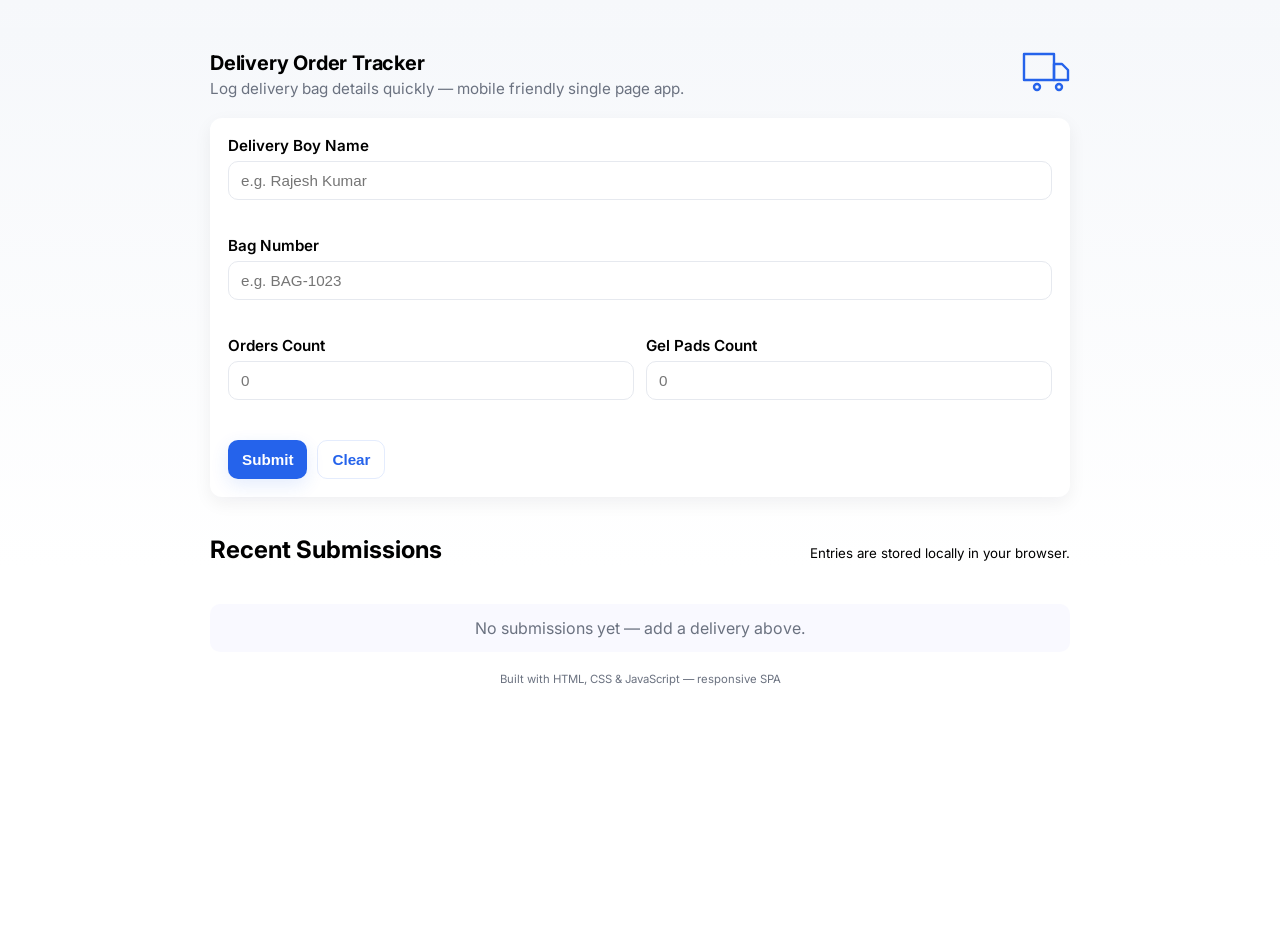
==== index.html @ d6f19640 "Add delivery tracker SPA (index.html, style.css, script.js)" ====
<!doctype html>
<html lang="en">
<head>
  <meta charset="utf-8" />
  <meta name="viewport" content="width=device-width,initial-scale=1" />
  <title>Delivery Order Tracker</title>
  <link rel="preconnect" href="https://fonts.googleapis.com">
  <link href="https://fonts.googleapis.com/css2?family=Inter:wght@300;400;600;700&display=swap" rel="stylesheet">
  <link rel="stylesheet" href="style.css">
</head>
<body>
  <main class="app">
    <header class="app-header">
      <div>
        <h1>Delivery Order Tracker</h1>
        <p class="subtitle">Log delivery bag details quickly — mobile friendly single page app.</p>
      </div>
      <div class="logo" aria-hidden="true">
        <!-- simple truck icon -->
        <svg width="48" height="48" viewBox="0 0 24 24" fill="none" stroke="currentColor" stroke-width="1.2" stroke-linecap="round" stroke-linejoin="round">
          <rect x="1" y="3" width="15" height="13"></rect>
          <polygon points="16 8 20 8 23 11 23 16 16 16 16 8"></polygon>
          <circle cx="7.5" cy="19.5" r="1.5"></circle>
          <circle cx="18.5" cy="19.5" r="1.5"></circle>
        </svg>
      </div>
    </header>

    <section class="form-card">
      <form id="deliveryForm" class="form" novalidate>
        <div class="form-row">
          <label for="deliveryBoy">Delivery Boy Name</label>
          <input id="deliveryBoy" name="deliveryBoy" type="text" placeholder="e.g. Rajesh Kumar" required>
          <div class="error" id="err-deliveryBoy"></div>
        </div>

        <div class="form-row">
          <label for="bagNumber">Bag Number</label>
          <input id="bagNumber" name="bagNumber" type="text" placeholder="e.g. BAG-1023" required>
          <div class="error" id="err-bagNumber"></div>
        </div>

        <div class="form-row inline">
          <div>
            <label for="ordersCount">Orders Count</label>
            <input id="ordersCount" name="ordersCount" type="number" min="1" placeholder="0" required>
            <div class="error" id="err-ordersCount"></div>
          </div>

          <div>
            <label for="gelPadsCount">Gel Pads Count</label>
            <input id="gelPadsCount" name="gelPadsCount" type="number" min="0" placeholder="0" required>
            <div class="error" id="err-gelPadsCount"></div>
          </div>
        </div>

        <div class="form-actions">
          <button type="submit" class="btn primary">Submit</button>
          <button type="button" id="clearBtn" class="btn ghost">Clear</button>
        </div>
      </form>
    </section>

    <section class="records">
      <div class="records-header">
        <h2>Recent Submissions</h2>
        <small class="muted">Entries are stored locally in your browser.</small>
      </div>
      <ul id="recordsList" class="records-list" aria-live="polite"></ul>
      <div id="emptyState" class="empty-state">No submissions yet — add a delivery above.</div>
    </section>

    <!-- toast / success -->
    <div id="toast" class="toast" role="status" aria-live="polite" aria-atomic="true">
      <span id="toastMsg">Saved</span>
    </div>

    <footer class="app-footer">
      <small>Built with HTML, CSS & JavaScript — responsive SPA</small>
    </footer>
  </main>

  <script src="script.js"></script>
</body>
</html>
---- style.css ----
:root{
  --bg:#f6f8fb;
  --card:#ffffff;
  --muted:#6b7280;
  --accent:#2563eb;
  --success:#16a34a;
  --danger:#ef4444;
  --radius:12px;
  --shadow: 0 6px 18px rgba(15,23,42,0.06);
  --max-width:900px;
  font-family: 'Inter', system-ui, -apple-system, "Segoe UI", Roboto, "Helvetica Neue", Arial;
  color-scheme: light;
}

*{box-sizing:border-box}
html,body{
  height:100%;
  margin:0;
  background:linear-gradient(180deg, var(--bg), #ffffff 60%);
  -webkit-font-smoothing:antialiased;
  -moz-osx-font-smoothing:grayscale;
}

.app{
  max-width:var(--max-width);
  margin:28px auto;
  padding:20px;
}

.app-header{
  display:flex;
  align-items:center;
  justify-content:space-between;
  gap:16px;
  margin-bottom:18px;
}

.app-header h1{
  margin:0;
  font-size:1.25rem;
  letter-spacing:-0.2px;
}

.subtitle{
  margin:4px 0 0 0;
  color:var(--muted);
  font-size:0.95rem;
}

.logo svg{ color:var(--accent) }

.form-card{
  background:var(--card);
  border-radius:var(--radius);
  padding:18px;
  box-shadow:var(--shadow);
  margin-bottom:18px;
}

.form{
  display:flex;
  flex-direction:column;
  gap:12px;
}

.form-row label{
  display:block;
  margin-bottom:6px;
  font-weight:600;
  font-size:0.95rem;
}

.form-row input{
  width:100%;
  padding:10px 12px;
  border-radius:10px;
  border:1px solid #e6e9ef;
  background: #fff;
  font-size:0.95rem;
  outline:none;
  transition:box-shadow .12s, border-color .12s;
}

.form-row input:focus{
  border-color: color-mix(in srgb, var(--accent) 40%, #fff);
  box-shadow: 0 4px 14px rgba(37,99,235,0.12);
}

.form-row.inline{
  display:flex;
  gap:12px;
  flex-wrap:wrap;
}
.form-row.inline > div{ flex:1; min-width:150px }

.error{
  margin-top:6px;
  font-size:0.85rem;
  color:var(--danger);
  min-height:18px;
}

.form-actions{
  display:flex;
  gap:10px;
  margin-top:4px;
}

.btn{
  cursor:pointer;
  border:0;
  padding:10px 14px;
  border-radius:10px;
  font-weight:600;
  font-size:0.95rem;
}

.btn.primary{
  background:var(--accent);
  color:white;
  box-shadow: 0 6px 18px rgba(37,99,235,0.12);
}

.btn.ghost{
  background:transparent;
  color:var(--accent);
  border:1px solid rgba(37,99,235,0.12);
}

.records{
  margin-top:8px;
  background:transparent;
}

.records-header{
  display:flex;
  align-items:baseline;
  justify-content:space-between;
  margin-bottom:10px;
  gap:12px;
}

.records-list{
  list-style:none;
  padding:0;
  margin:0;
  display:grid;
  grid-template-columns:repeat(auto-fit, minmax(240px, 1fr));
  gap:12px;
}

.record{
  background:var(--card);
  border-radius:12px;
  padding:12px;
  box-shadow:var(--shadow);
  border:1px solid #f1f4f8;
}

.record h3{
  margin:0 0 6px 0;
  font-size:1rem;
}

.record .meta{
  display:flex;
  gap:8px;
  flex-wrap:wrap;
  color:var(--muted);
  font-size:0.9rem;
}

.empty-state{
  margin-top:10px;
  color:var(--muted);
  text-align:center;
  padding:14px;
  border-radius:10px;
  background:rgba(99,102,241,0.04);
}

/* toast */
.toast{
  position:fixed;
  right:18px;
  bottom:18px;
  background:var(--success);
  color:white;
  padding:10px 14px;
  border-radius:12px;
  box-shadow:0 10px 30px rgba(22,163,74,0.16);
  transform:translateY(12px);
  opacity:0;
  pointer-events:none;
  transition:transform .25s ease, opacity .25s ease;
  z-index:1200;
}

.toast.show{
  transform:translateY(0);
  opacity:1;
  pointer-events:auto;
}

/* footer */
.app-footer{
  margin-top:18px;
  text-align:center;
  color:var(--muted);
  font-size:0.85rem;
}

/* responsive tweaks */
@media (max-width:520px){
  .app{ margin:14px }
  .app-header h1{ font-size:1.05rem }
  .subtitle{ font-size:0.88rem }
}
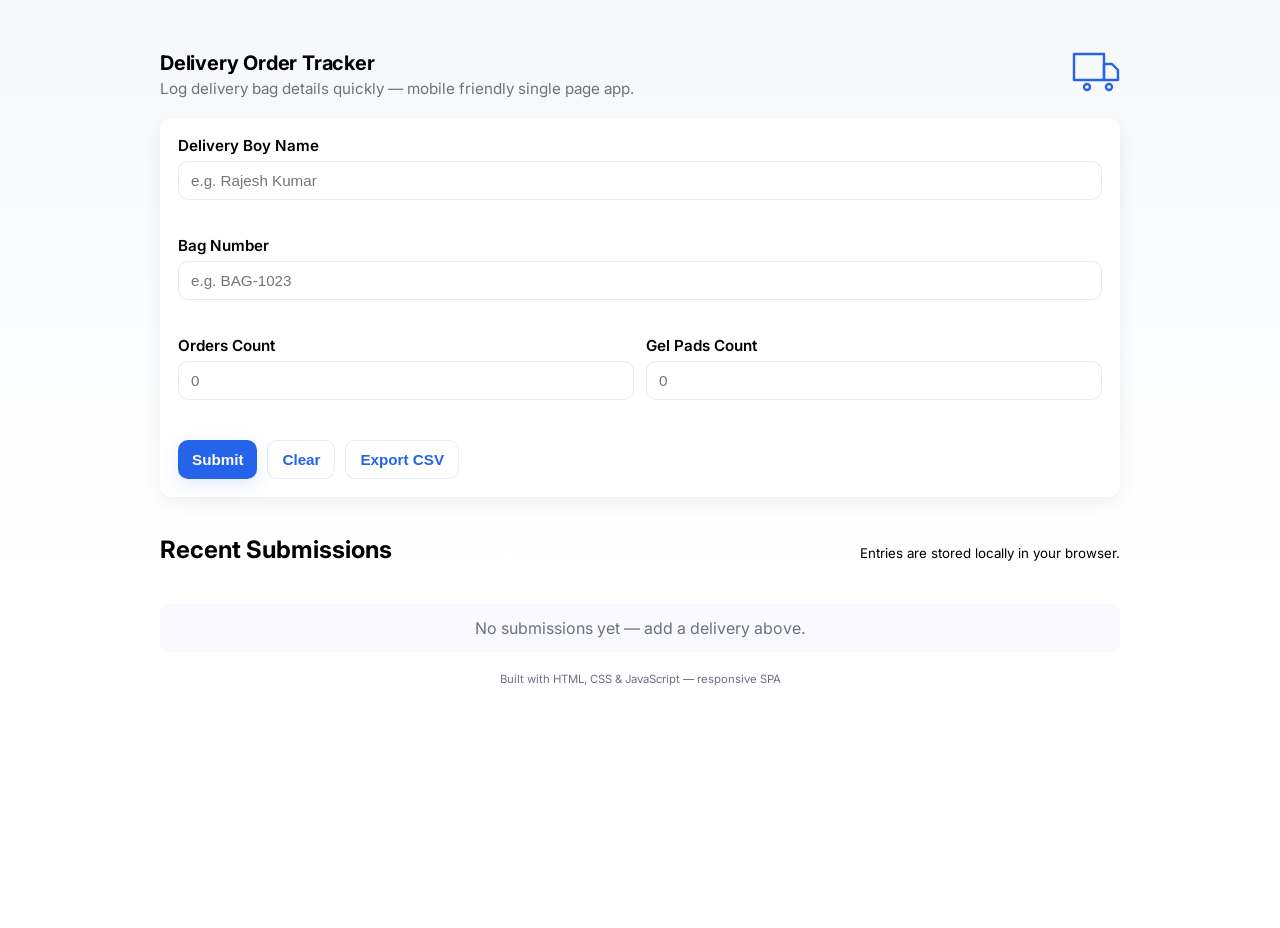
==== commit e4d77942: "Improve UX and debugging: debug panel, export button, logging, safe helpers" ====
--- a/index.html
+++ b/index.html
@@ -57,6 +57,7 @@
         <div class="form-actions">
           <button type="submit" class="btn primary">Submit</button>
           <button type="button" id="clearBtn" class="btn ghost">Clear</button>
+          <button type="button" id="exportBtn" class="btn ghost">Export CSV</button>
         </div>
       </form>
     </section>
@@ -68,6 +69,19 @@
       </div>
       <ul id="recordsList" class="records-list" aria-live="polite"></ul>
       <div id="emptyState" class="empty-state">No submissions yet — add a delivery above.</div>
+    </section>
+
+    <!-- Debug panel -->
+    <section class="debug-panel" id="debugPanel" aria-hidden="true">
+      <div class="debug-header">
+        <strong>Debug Panel</strong>
+        <div class="debug-actions">
+          <button id="dumpBtn" class="btn ghost">Dump Storage</button>
+          <button id="clearAllBtn" class="btn ghost danger">Clear All</button>
+          <button id="toggleDebugBtn" class="btn ghost">Toggle Debug</button>
+        </div>
+      </div>
+      <pre id="debugOutput" class="debug-output" aria-live="polite"></pre>
     </section>
 
     <!-- toast / success -->
--- a/style.css
+++ b/style.css
@@ -7,7 +7,7 @@
   --danger:#ef4444;
   --radius:12px;
   --shadow: 0 6px 18px rgba(15,23,42,0.06);
-  --max-width:900px;
+  --max-width:1000px;
   font-family: 'Inter', system-ui, -apple-system, "Segoe UI", Roboto, "Helvetica Neue", Arial;
   color-scheme: light;
 }
@@ -127,6 +127,11 @@
   border:1px solid rgba(37,99,235,0.12);
 }
 
+.btn.danger{
+  border-color: rgba(239,68,68,0.12);
+  color: var(--danger);
+}
+
 .records{
   margin-top:8px;
   background:transparent;
@@ -177,6 +182,35 @@
   padding:14px;
   border-radius:10px;
   background:rgba(99,102,241,0.04);
+}
+
+/* debug panel */
+.debug-panel{
+  margin-top:16px;
+  background: #fff8;
+  border-radius:10px;
+  padding:12px;
+  border:1px dashed #e6e9ef;
+}
+
+.debug-header{
+  display:flex;
+  align-items:center;
+  justify-content:space-between;
+  gap:12px;
+  margin-bottom:8px;
+}
+
+.debug-actions{ display:flex; gap:8px }
+
+.debug-output{
+  background: #0f172a;
+  color: #e6eef8;
+  padding:12px;
+  border-radius:8px;
+  max-height:240px;
+  overflow:auto;
+  font-size:0.85rem;
 }
 
 /* toast */
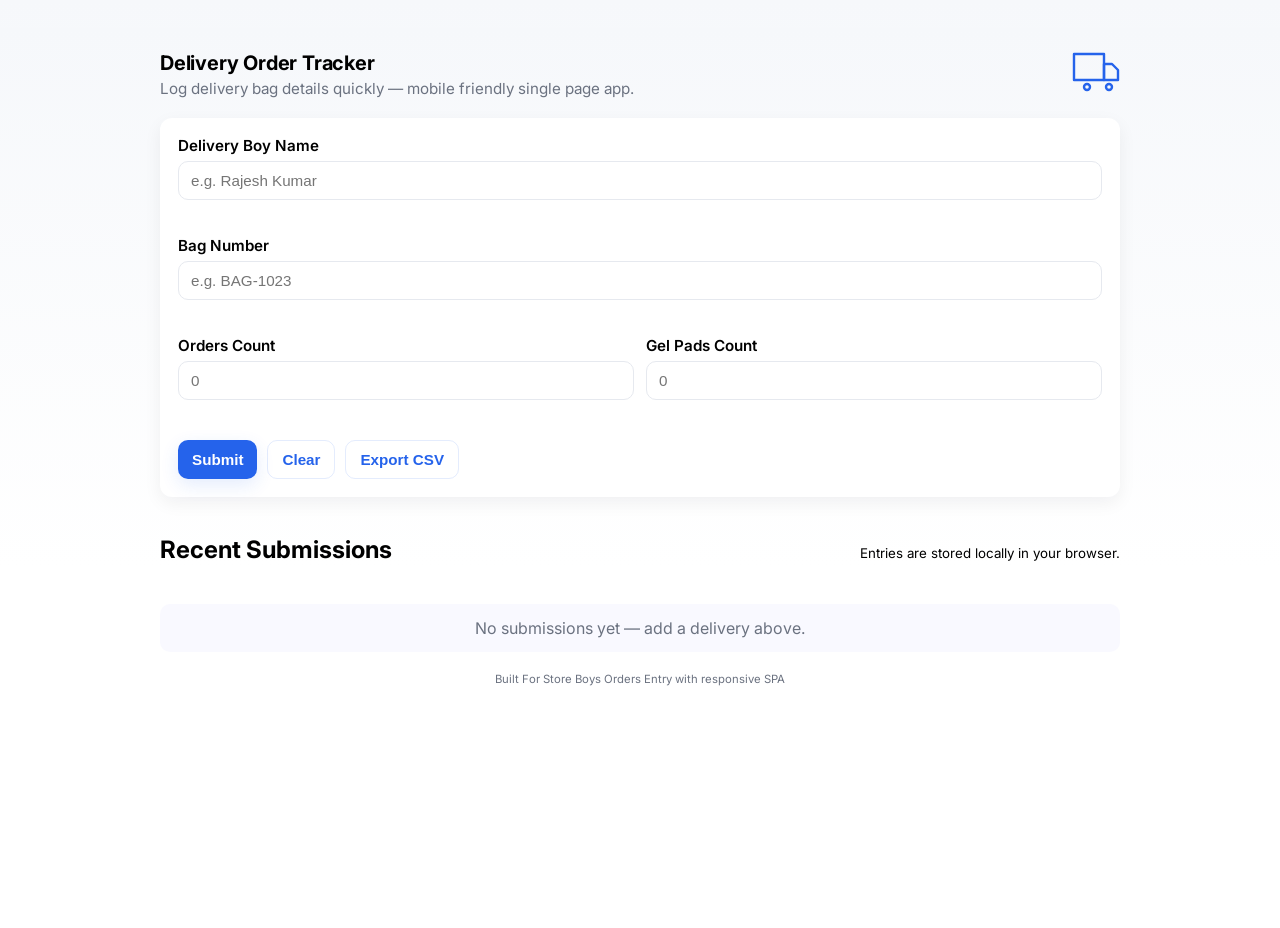
==== commit 3b0a9968: "Update footer text for clarity on project purpose" ====
--- a/index.html
+++ b/index.html
@@ -90,7 +90,7 @@
     </div>
 
     <footer class="app-footer">
-      <small>Built with HTML, CSS & JavaScript — responsive SPA</small>
+      <small>Built For Store Boys Orders Entry with responsive SPA</small>
     </footer>
   </main>
 
--- a/style.css
+++ b/style.css
@@ -160,11 +160,53 @@
   padding:12px;
   box-shadow:var(--shadow);
   border:1px solid #f1f4f8;
+  position:relative;
+  transition:box-shadow 0.2s, border-color 0.2s;
+}
+
+.record:hover{
+  box-shadow: 0 8px 24px rgba(15,23,42,0.12);
+  border-color: #e0e7ff;
+}
+
+.record-header{
+  display:flex;
+  align-items:flex-start;
+  justify-content:space-between;
+  gap:8px;
+  margin-bottom:6px;
 }
 
 .record h3{
-  margin:0 0 6px 0;
+  margin:0;
   font-size:1rem;
+  flex:1;
+}
+
+.btn-delete{
+  cursor:pointer;
+  background:transparent;
+  border:none;
+  color:var(--danger);
+  font-size:1.5rem;
+  padding:0;
+  width:24px;
+  height:24px;
+  display:flex;
+  align-items:center;
+  justify-content:center;
+  border-radius:50%;
+  transition:background 0.2s, color 0.2s;
+  flex-shrink:0;
+}
+
+.btn-delete:hover{
+  background:rgba(239,68,68,0.1);
+  color:var(--danger);
+}
+
+.btn-delete:active{
+  background:rgba(239,68,68,0.2);
 }
 
 .record .meta{
@@ -249,4 +291,11 @@
   .app{ margin:14px }
   .app-header h1{ font-size:1.05rem }
   .subtitle{ font-size:0.88rem }
-}
+  .record-header{
+    flex-direction:column;
+    gap:4px;
+  }
+  .btn-delete{
+    align-self:flex-end;
+  }
+}
